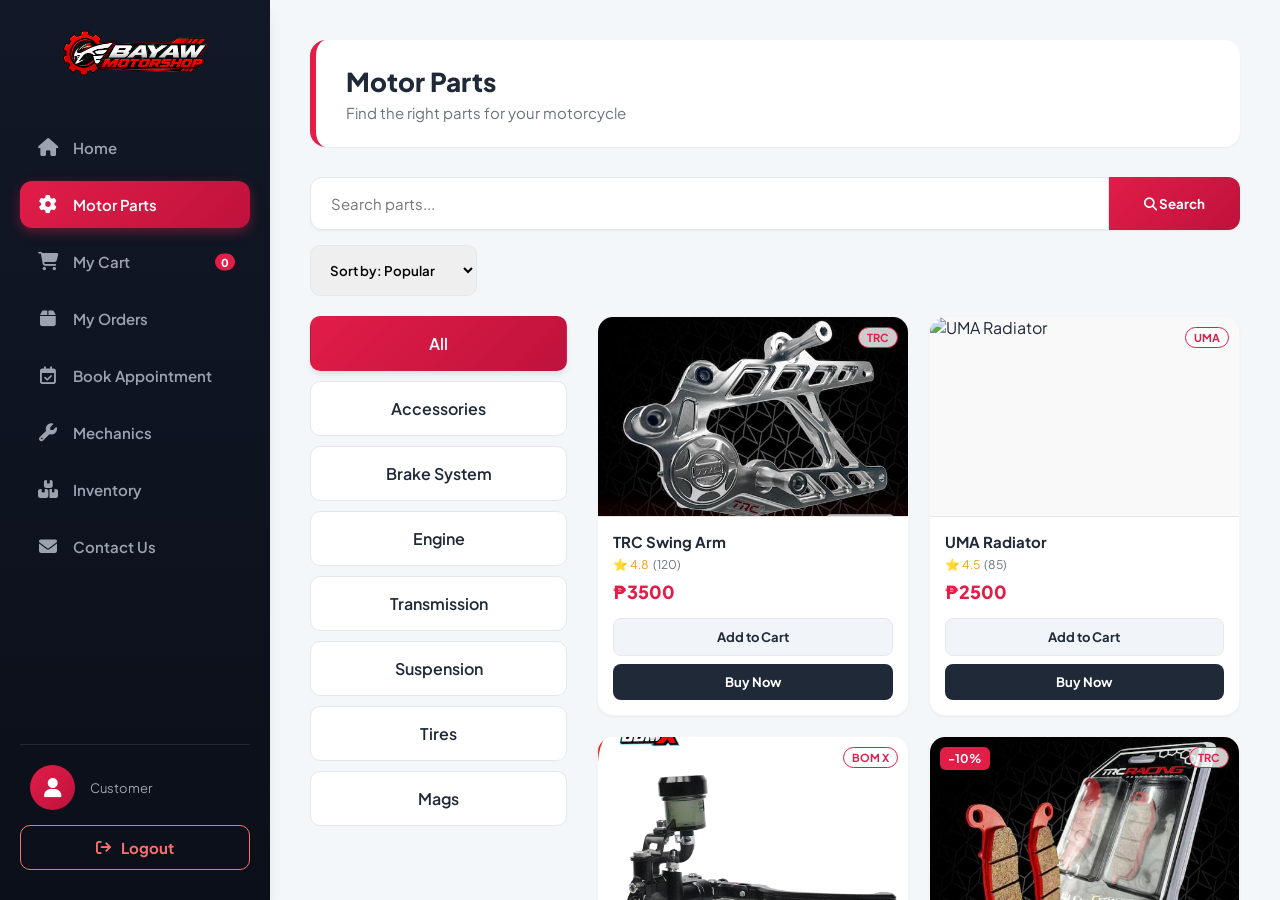
==== motor-parts.html @ f24d02a9 "Add files via upload" ====
<!DOCTYPE html>
<html lang="en">
<head>
    <meta charset="UTF-8">
    <meta name="viewport" content="width=device-width, initial-scale=1.0">
    <title>Motor Parts - Bayaw</title>
    <link rel="stylesheet" href="style.css">
    <link rel="stylesheet" href="https://cdnjs.cloudflare.com/ajax/libs/font-awesome/6.4.0/css/all.min.css">
</head>
<body>
    <div class="modal-overlay" id="customModal">
        <div class="modal-box"><h3 id="modalTitle">Title</h3><p id="modalMessage">Message</p><div class="modal-actions"><button class="btn-outline" id="modalBtnNo" onclick="closeModal()">No</button><button class="btn-primary" id="modalBtnYes">Yes</button></div></div>
    </div>

    <div class="mobile-header">
        <img src="images/logo.png" style="height: 35px;" alt="Logo">
        <button class="menu-toggle" onclick="toggleMenu()"><i class="fa-solid fa-bars"></i></button>
    </div>

    <div class="app-container">
        <aside class="sidebar" id="sidebar">
            <div class="logo"><img src="images/logo.png" alt="Bayaw Motorshop"></div>
            <ul class="nav-menu">
                <li><a href="dashboard.html"><i class="fa-solid fa-house"></i> Home</a></li>
                <li><a href="motor-parts.html" class="active"><i class="fa-solid fa-gear"></i> Motor Parts</a></li>
                <li><a href="cart.html"><i class="fa-solid fa-cart-shopping"></i> My Cart <span class="cart-badge" id="cartCount">0</span></a></li>
                <li><a href="orders.html"><i class="fa-solid fa-box"></i> My Orders</a></li>
                <li><a href="book-appointment.html"><i class="fa-regular fa-calendar-check"></i> Book Appointment</a></li>
                <li><a href="mechanics.html"><i class="fa-solid fa-wrench"></i> Mechanics</a></li>
                <li><a href="inventory.html"><i class="fa-solid fa-boxes-stacked"></i> Inventory</a></li>
                <li><a href="contact.html"><i class="fa-solid fa-envelope"></i> Contact Us</a></li>
            </ul>
            <div class="user-section">
                <div class="user-profile"><div class="avatar"><i class="fa-solid fa-user"></i></div><div><h4></h4><p>Customer</p></div></div>
                <button class="logout-btn" onclick="window.location.href='index.html'"><i class="fa-solid fa-arrow-right-from-bracket"></i> Logout</button>
            </div>
        </aside>

        <main class="main-content">
            <div class="page-header"><h1>Motor Parts</h1><p>Find the right parts for your motorcycle</p></div>
            
            <div style="display: flex; gap: 15px; margin-bottom: 20px; flex-wrap: wrap;">
                <div class="search-bar" style="margin-bottom: 0; flex-grow: 1;">
                    <input type="text" id="partSearch" placeholder="Search parts..." onkeyup="searchParts()">
                    <button><i class="fa-solid fa-magnifying-glass"></i> Search</button>
                </div>
                <!-- IDINAGDAG ANG onchange="sortProducts()" DITO -->
                <select id="sortSelect" onchange="sortProducts()" style="padding: 15px; border-radius: 10px; border: 1.5px solid var(--border-color); font-weight: 600; outline: none; cursor: pointer;">
                    <option value="popular">Sort by: Popular</option>
                    <option value="low-high">Price: Low to High</option>
                    <option value="high-low">Price: High to Low</option>
                </select>
            </div>

            <div class="layout-two-col">
                <div class="category-list">
                    <div class="category-btn active" onclick="filterParts('all', this)">All</div>
                    <div class="category-btn" onclick="filterParts('accessories', this)">Accessories</div>
                    <div class="category-btn" onclick="filterParts('brake', this)">Brake System</div>
                    <div class="category-btn" onclick="filterParts('engine', this)">Engine</div>
                    <div class="category-btn" onclick="filterParts('transmission', this)">Transmission</div>
                    <div class="category-btn" onclick="filterParts('suspension', this)">Suspension</div>
                    <div class="category-btn" onclick="filterParts('tires', this)">Tires</div>
                    <div class="category-btn" onclick="filterParts('mags', this)">Mags</div>
                </div>

                <div>
                    <div class="product-grid" id="partsGrid">
                        <!-- ACCESSORIES -->
                        <!-- NILAGYAN NG data-price ANG BAWAT ISA -->
                        <div class="product-card" data-category="accessories" data-price="3500">
                            <div class="brand-badge">TRC</div>
                            <img src="images/TRCswingarm.jpg" alt="TRC Swing Arm">
                            <div class="product-info"><h4>TRC Swing Arm</h4><div class="rating">⭐ 4.8 <span>(120)</span></div><div class="price-container"><span class="price">₱3500</span></div>
                                <button class="btn-add-cart" onclick="addToCart('A1', 'TRC Swing Arm', 3500, 'images/TRCswingarm.jpg')">Add to Cart</button>
                                <button class="btn-buy-now" onclick="buyNow('A1', 'TRC Swing Arm', 3500, 'images/TRCswingarm.jpg')">Buy Now</button>
                            </div>
                        </div>
                        <div class="product-card" data-category="accessories" data-price="2500">
                            <div class="brand-badge">UMA</div>
                            <img src="images/UMARadiator.png" alt="UMA Radiator">
                            <div class="product-info"><h4>UMA Radiator</h4><div class="rating">⭐ 4.5 <span>(85)</span></div><div class="price-container"><span class="price">₱2500</span></div>
                                <button class="btn-add-cart" onclick="addToCart('A2', 'UMA Radiator', 2500, 'images/UMARadiator.png')">Add to Cart</button>
                                <button class="btn-buy-now" onclick="buyNow('A2', 'UMA Radiator', 2500, 'images/UMAradiator.png')">Buy Now</button>
                            </div>
                        </div>
                        <div class="product-card" data-category="accessories" data-price="1500">
                            <div class="brand-badge">BOM X</div>
                            <img src="images/bomxdualtankbrakemaster.webp" alt="Bom X Brake Master">
                            <div class="product-info"><h4>Bom X Dual Tank Brake Master</h4><div class="rating">⭐ 4.6 <span>(42)</span></div><div class="price-container"><span class="price">₱1500</span></div>
                                <button class="btn-add-cart" onclick="addToCart('A3', 'Bom X Dual Tank Brake Master', 1500, 'images/bomxdualtankbrakemaster.webp')">Add to Cart</button>
                                <button class="btn-buy-now" onclick="buyNow('A3', 'Bom X Dual Tank Brake Master', 1500, 'images/bomxdualtankbrakemaster.webp')">Buy Now</button>
                            </div>
                        </div>

                        <!-- BRAKE SYSTEM -->
                        <div class="product-card" data-category="brake" data-price="450">
                            <div class="discount-badge">-10%</div>
                            <div class="brand-badge">TRC</div>
                            <img src="images/TRCbrakepads.jpg" alt="TRC Brake Pads">
                            <div class="product-info"><h4>TRC Brake Pads</h4><div class="rating">⭐ 4.9 <span>(200)</span></div><div class="price-container"><span class="price">₱450</span><span class="original-price">₱500</span></div>
                                <button class="btn-add-cart" onclick="addToCart('B1', 'TRC Brake Pads', 450, 'images/TRCbrakepads.jpg')">Add to Cart</button>
                                <button class="btn-buy-now" onclick="buyNow('B1', 'TRC Brake Pads', 450, 'images/TRCbrakepads.jpg')">Buy Now</button>
                            </div>
                        </div>
                        <div class="product-card" data-category="brake" data-price="2500">
                            <div class="brand-badge">TRC</div>
                            <img src="images/TRCdiscbrake.webp" alt="TRC Disc Brake">
                            <div class="product-info"><h4>TRC Disc Brake</h4><div class="rating">⭐ 4.7 <span>(110)</span></div><div class="price-container"><span class="price">₱2500</span></div>
                                <button class="btn-add-cart" onclick="addToCart('B2', 'TRC Disc Brake', 2500, 'images/TRCdiscbrake.webp')">Add to Cart</button>
                                <button class="btn-buy-now" onclick="buyNow('B2', 'TRC Disc Brake', 2500, 'images/TRCdiscbrake.webp')">Buy Now</button>
                            </div>
                        </div>
                        <div class="product-card" data-category="brake" data-price="250">
                            <img src="images/brakefluid.webp" alt="Brake Fluid">
                            <div class="product-info"><h4>Brake Fluid</h4><div class="rating">⭐ 4.8 <span>(300)</span></div><div class="price-container"><span class="price">₱250</span></div>
                                <button class="btn-add-cart" onclick="addToCart('B3', 'Brake Fluid', 250, 'images/brakefluid.webp')">Add to Cart</button>
                                <button class="btn-buy-now" onclick="buyNow('B3', 'Brake Fluid', 250, 'images/brakefluid.webp')">Buy Now</button>
                            </div>
                        </div>
                        <div class="product-card" data-category="brake" data-price="1200">
                            <div class="brand-badge">TRC</div>
                            <img src="images/TRCbrakemaster.webp" alt="TRC Brake Master">
                            <div class="product-info"><h4>TRC Brake Master</h4><div class="rating">⭐ 4.6 <span>(75)</span></div><div class="price-container"><span class="price">₱1200</span></div>
                                <button class="btn-add-cart" onclick="addToCart('B4', 'TRC Brake Master', 1200, 'images/TRCbrakemaster.webp')">Add to Cart</button>
                                <button class="btn-buy-now" onclick="buyNow('B4', 'TRC Brake Master', 1200, 'images/TRCbrakemaster.webp')">Buy Now</button>
                            </div>
                        </div>
                        <div class="product-card" data-category="brake" data-price="1800">
                            <div class="discount-badge">-15%</div>
                            <div class="brand-badge">TRC</div>
                            <img src="images/trcbrakemasterwithoiltank.webp" alt="TRC Brake Master w/ Oil Tank">
                            <div class="product-info"><h4>TRC Brake Master w/ Oil Tank</h4><div class="rating">⭐ 4.9 <span>(60)</span></div><div class="price-container"><span class="price">₱1800</span><span class="original-price">₱2100</span></div>
                                <button class="btn-add-cart" onclick="addToCart('B5', 'TRC Brake Master w/ Oil Tank', 1800, 'images/trcbrakemasterwithoiltank.webp')">Add to Cart</button>
                                <button class="btn-buy-now" onclick="buyNow('B5', 'TRC Brake Master w/ Oil Tank', 1800, 'images/trcbrakemasterwithoiltank.webp')">Buy Now</button>
                            </div>
                        </div>

                        <!-- ENGINE -->
                        <div class="product-card" data-category="engine" data-price="200">
                            <div class="brand-badge">NGK</div>
                            <img src="images/sparkplug.jpeg" alt="Spark Plug">
                            <div class="product-info"><h4>Spark Plug</h4><div class="rating">⭐ 4.8 <span>(500)</span></div><div class="price-container"><span class="price">₱200</span></div>
                                <button class="btn-add-cart" onclick="addToCart('E1', 'Spark Plug', 200, 'images/sparkplug.jpeg')">Add to Cart</button>
                                <button class="btn-buy-now" onclick="buyNow('E1', 'Spark Plug', 200, 'images/sparkplug.jpeg')">Buy Now</button>
                            </div>
                        </div>
                        <div class="product-card" data-category="engine" data-price="300">
                            <img src="images/gasketcylinderhead.webp" alt="Gasket Cylinder Head">
                            <div class="product-info"><h4>Gasket Cylinder Head</h4><div class="rating">⭐ 4.5 <span>(30)</span></div><div class="price-container"><span class="price">₱300</span></div>
                                <button class="btn-add-cart" onclick="addToCart('E2', 'Gasket Cylinder Head', 300, 'images/gasketcylinderhead.webp')">Add to Cart</button>
                                <button class="btn-buy-now" onclick="buyNow('E2', 'Gasket Cylinder Head', 300, 'images/gasketcylinderhead.webp')">Buy Now</button>
                            </div>
                        </div>
                        <div class="product-card" data-category="engine" data-price="850">
                            <div class="brand-badge">OEM</div>
                            <img src="images/pistonforwave110.webp" alt="Piston">
                            <div class="product-info"><h4>Piston Wave 110</h4><div class="rating">⭐ 4.7 <span>(40)</span></div><div class="price-container"><span class="price">₱850</span></div>
                                <button class="btn-add-cart" onclick="addToCart('E3', 'Piston Wave 110', 850, 'images/pistonforwave110.webp')">Add to Cart</button>
                                <button class="btn-buy-now" onclick="buyNow('E3', 'Piston Wave 110', 850, 'images/pistonforwave110.webp')">Buy Now</button>
                            </div>
                        </div>

                        <!-- TRANSMISSION -->
                        <div class="product-card" data-category="transmission" data-price="600">
                            <div class="brand-badge">YAMAHA</div>
                            <img src="images/chainyamaha.webp" alt="Yamaha Chain">
                            <div class="product-info"><h4>Yamaha Chain</h4><div class="rating">⭐ 4.9 <span>(150)</span></div><div class="price-container"><span class="price">₱600</span></div>
                                <button class="btn-add-cart" onclick="addToCart('T1', 'Yamaha Chain', 600, 'images/chainyamaha.webp')">Add to Cart</button>
                                <button class="btn-buy-now" onclick="buyNow('T1', 'Yamaha Chain', 600, 'images/chainyamaha.webp')">Buy Now</button>
                            </div>
                        </div>
                        <div class="product-card" data-category="transmission" data-price="350">
                            <img src="images/gearlever.webp" alt="Gear Lever">
                            <div class="product-info"><h4>Gear Lever</h4><div class="rating">⭐ 4.4 <span>(20)</span></div><div class="price-container"><span class="price">₱350</span></div>
                                <button class="btn-add-cart" onclick="addToCart('T2', 'Gear Lever', 350, 'images/gearlever.webp')">Add to Cart</button>
                                <button class="btn-buy-now" onclick="buyNow('T2', 'Gear Lever', 350, 'images/gearlever.webp')">Buy Now</button>
                            </div>
                        </div>

                        <!-- SUSPENSION -->
                        <div class="product-card" data-category="suspension" data-price="3200">
                            <div class="discount-badge">-20%</div>
                            <div class="brand-badge">TRC</div>
                            <img src="images/trcrearshock.webp" alt="TRC Rear Shock">
                            <div class="product-info"><h4>TRC Rear Shock</h4><div class="rating">⭐ 4.8 <span>(120)</span></div><div class="price-container"><span class="price">₱3200</span><span class="original-price">₱4000</span></div>
                                <button class="btn-add-cart" onclick="addToCart('S1', 'TRC Rear Shock', 3200, 'images/trcrearshock.webp')">Add to Cart</button>
                                <button class="btn-buy-now" onclick="buyNow('S1', 'TRC Rear Shock', 3200, 'images/trcrearshock.webp')">Buy Now</button>
                            </div>
                        </div>
                        <div class="product-card" data-category="suspension" data-price="3800">
                            <div class="brand-badge">BOM X</div>
                            <img src="images/bomxshock.webp" alt="Bom X Shock">
                            <div class="product-info"><h4>Bom X Shock</h4><div class="rating">⭐ 4.6 <span>(45)</span></div><div class="price-container"><span class="price">₱3800</span></div>
                                <button class="btn-add-cart" onclick="addToCart('S2', 'Bom X Shock', 3800, 'images/bomxshock.webp')">Add to Cart</button>
                                <button class="btn-buy-now" onclick="buyNow('S2', 'Bom X Shock', 3800, 'images/bomxshock.webp')">Buy Now</button>
                            </div>
                        </div>
                        <div class="product-card" data-category="suspension" data-price="4500">
                            <div class="brand-badge">RCB</div>
                            <img src="images/RCBSP800.jpg" alt="RCB SP800">
                            <div class="product-info"><h4>RCB SP800</h4><div class="rating">⭐ 4.9 <span>(210)</span></div><div class="price-container"><span class="price">₱4500</span></div>
                                <button class="btn-add-cart" onclick="addToCart('S3', 'RCB SP800', 4500, 'images/RCBSP800.jpg')">Add to Cart</button>
                                <button class="btn-buy-now" onclick="buyNow('S3', 'RCB SP800', 4500, 'images/RCBSP800.jpg')">Buy Now</button>
                            </div>
                        </div>

                        <!-- TIRES -->
                        <div class="product-card" data-category="tires" data-price="2800">
                            <div class="brand-badge">MICHELIN</div>
                            <img src="images/michelintires.webp" alt="Michelin Tires">
                            <div class="product-info"><h4>Michelin Tires</h4><div class="rating">⭐ 4.8 <span>(180)</span></div><div class="price-container"><span class="price">₱2800</span></div>
                                <button class="btn-add-cart" onclick="addToCart('R1', 'Michelin Tires', 2800, 'images/michelintires.webp')">Add to Cart</button>
                                <button class="btn-buy-now" onclick="buyNow('R1', 'Michelin Tires', 2800, 'images/michelintires.webp')">Buy Now</button>
                            </div>
                        </div>

                        <!-- MAGS -->
                        <div class="product-card" data-category="mags" data-price="5500">
                            <div class="discount-badge">-10%</div>
                            <div class="brand-badge">TRC</div>
                            <img src="images/TRCmag17s.webp" alt="TRC Mags 17s">
                            <div class="product-info"><h4>TRC Mags 17s</h4><div class="rating">⭐ 4.7 <span>(95)</span></div><div class="price-container"><span class="price">₱5500</span><span class="original-price">₱6000</span></div>
                                <button class="btn-add-cart" onclick="addToCart('M1', 'TRC Mags 17s', 5500, 'images/TRCmag17s.webp')">Add to Cart</button>
                                <button class="btn-buy-now" onclick="buyNow('M1', 'TRC Mags 17s', 5500, 'images/TRCmag17s.webp')">Buy Now</button>
                            </div>
                        </div>
                        <div class="product-card" data-category="mags" data-price="6500">
                            <div class="brand-badge">TRC</div>
                            <img src="images/trcmagscnc.webp" alt="TRC Mags CNC">
                            <div class="product-info"><h4>TRC Mags CNC</h4><div class="rating">⭐ 4.9 <span>(60)</span></div><div class="price-container"><span class="price">₱6500</span></div>
                                <button class="btn-add-cart" onclick="addToCart('M2', 'TRC Mags CNC', 6500, 'images/trcmagscnc.webp')">Add to Cart</button>
                                <button class="btn-buy-now" onclick="buyNow('M2', 'TRC Mags CNC', 6500, 'images/trcmagscnc.webp')">Buy Now</button>
                            </div>
                        </div>
                    </div>
                </div>
            </div>
        </main>
    </div>

    <nav class="bottom-nav">
        <a href="dashboard.html"><i class="fa-solid fa-house"></i><span>Home</span></a>
        <a href="motor-parts.html" class="active"><i class="fa-solid fa-gear"></i><span>Shop</span></a>
        <a href="cart.html"><i class="fa-solid fa-cart-shopping"></i><span>Cart</span></a>
        <a href="orders.html"><i class="fa-solid fa-box"></i><span>Orders</span></a>
        <a href="book-appointment.html"><i class="fa-regular fa-calendar-check"></i><span>Book</span></a>
        <a href="mechanics.html"><i class="fa-solid fa-wrench"></i><span>Mech</span></a>
        <a href="inventory.html"><i class="fa-solid fa-boxes-stacked"></i><span>Inv</span></a>
        <a href="contact.html"><i class="fa-solid fa-envelope"></i><span>Contact</span></a>
    </nav>

    <script>
        function toggleMenu() { document.getElementById('sidebar').classList.toggle('active'); }
        function getCart() { return JSON.parse(localStorage.getItem('bayawCart')) || []; }
        function saveCart(cart) { localStorage.setItem('bayawCart', JSON.stringify(cart)); updateCartBadge(); }
        function updateCartBadge() { const totalQty = getCart().reduce((sum, item) => sum + item.qty, 0); document.querySelectorAll('.cart-badge').forEach(b => b.innerText = totalQty); }
        
        function showModal(title, message, onConfirm, yesText = "Yes", noText = "No") {
            document.getElementById('modalTitle').innerText = title; document.getElementById('modalMessage').innerText = message;
            const btnYes = document.getElementById('modalBtnYes'); const btnNo = document.getElementById('modalBtnNo'); btnYes.innerText = yesText; btnNo.innerText = noText;
            const newYes = btnYes.cloneNode(true); const newNo = btnNo.cloneNode(true); btnYes.parentNode.replaceChild(newYes, btnYes); btnNo.parentNode.replaceChild(newNo, btnNo);
            newYes.onclick = () => { closeModal(); if(onConfirm) onConfirm(); }; newNo.onclick = () => { closeModal(); };
            document.getElementById('customModal').classList.add('active');
        }
        function closeModal() { document.getElementById('customModal').classList.remove('active'); }

        function addToCart(id, name, price, image) {
            let cart = getCart(); let item = cart.find(i => i.id === id);
            if (item) item.qty += 1; else cart.push({ id, name, price, image, qty: 1 });
            saveCart(cart);
            showModal("Added to Cart!", `${name} has been added to your cart.`, () => window.location.href = 'cart.html', "Go to Cart", "Continue");
        }
        function buyNow(id, name, price, image) { saveCart([{ id, name, price, image, qty: 1 }]); window.location.href = 'cart.html'; }
        
        function filterParts(category, btn) {
            document.querySelectorAll('.category-btn').forEach(b => b.classList.remove('active')); btn.classList.add('active');
            document.querySelectorAll('.product-card').forEach(card => {
                card.style.display = (category === 'all' || card.getAttribute('data-category') === category) ? 'flex' : 'none';
            });
        }
        function searchParts() {
            let input = document.getElementById('partSearch').value.toLowerCase();
            document.querySelectorAll('.product-card').forEach(card => {
                card.style.display = card.querySelector('h4').innerText.toLowerCase().includes(input) ? 'flex' : 'none';
            });
        }
        function confirmLogout() { showModal("Logout", "Are you sure you want to log out?", () => { window.location.href = 'welcome.html'; }, "Yes, Logout", "Cancel"); }
        
        // === ITO NA YUNG CODE PARA GUMANA ANG SORT ===
        function sortProducts() {
            const sortValue = document.getElementById('sortSelect').value;
            const grid = document.getElementById('partsGrid');
            // Kunin lahat ng products at gawing Array
            let products = Array.from(grid.getElementsByClassName('product-card'));

            products.sort((a, b) => {
                // Kunin ang data-price attribute na inilagay natin sa HTML
                let priceA = parseFloat(a.getAttribute('data-price'));
                let priceB = parseFloat(b.getAttribute('data-price'));

                if (sortValue === 'low-high') {
                    return priceA - priceB;
                } else if (sortValue === 'high-low') {
                    return priceB - priceA;
                } else {
                    return 0; // Popular (Balik sa dating ayos)
                }
            });

            // I-clear ang laman ng grid tapos i-append ulit isa-isa base sa bagong ayos
            grid.innerHTML = '';
            products.forEach(product => {
                grid.appendChild(product);
            });
        }

        updateCartBadge();
    </script>
</body>
</html>
---- style.css ----
@import url('https://fonts.googleapis.com/css2?family=Plus+Jakarta+Sans:wght@400;500;600;700;800&display=swap');

:root {
    --bg-body: #F4F7F9;      
    --gradient-dark: linear-gradient(180deg, #111827 0%, #0B0F19 100%);
    --primary-red: #E11D48;  
    --primary-red-hover: #BE123C;
    --gradient-red: linear-gradient(135deg, #E11D48 0%, #BE123C 100%);
    --gradient-red-hover: linear-gradient(135deg, #BE123C 0%, #9F1239 100%);
    --text-main: #1F2937;
    --text-muted: #6B7280;
    --border-color: #E5E7EB;
    --white: #FFFFFF;
    --shadow-sm: 0 1px 2px 0 rgba(0, 0, 0, 0.05);
    --shadow-md: 0 4px 6px -1px rgba(0, 0, 0, 0.1);
    --shadow-lg: 0 10px 15px -3px rgba(0, 0, 0, 0.1);
}

* { margin: 0; padding: 0; box-sizing: border-box; font-family: 'Plus Jakarta Sans', sans-serif; }
body { background-color: var(--bg-body); color: var(--text-main); overflow-x: hidden; }
.hidden { display: none !important; }

/* === MOVING GRADIENT PARA SA GET STARTED === */
@keyframes gradientMove {
    0% { background-position: 0% 50%; }
    50% { background-position: 100% 50%; }
    100% { background-position: 0% 50%; }
}

/* === WELCOME PAGE === */
.welcome-body { background: var(--gradient-dark); display: flex; justify-content: center; align-items: center; min-height: 100vh; padding: 20px; text-align: center; color: white; }
.welcome-container { max-width: 400px; }
.welcome-container img { width: 250px; max-height: 100px; object-fit: contain; margin-bottom: 30px; }
.welcome-container h1 { font-size: 28px; margin-bottom: 15px; font-weight: 800; }
.welcome-container p { color: #9CA3AF; margin-bottom: 40px; line-height: 1.6; font-size: 15px; }
.btn-get-started {
    background: linear-gradient(270deg, #E11D48, #BE123C, #9F1239, #E11D48);
    background-size: 300% 300%;
    animation: gradientMove 3s ease infinite;
    display: inline-block; padding: 15px 40px; color: white; text-decoration: none; border-radius: 30px; font-weight: 700; font-size: 18px; transition: 0.3s; box-shadow: 0 4px 15px rgba(225,29,72,0.4);
}
.btn-get-started:hover { transform: translateY(-3px); box-shadow: 0 6px 20px rgba(225,29,72,0.6); }

/* === LOGIN & REGISTER PAGES === */
.login-body { background: var(--gradient-dark); display: flex; justify-content: center; align-items: center; min-height: 100vh; padding: 20px; }
.login-container { background-color: var(--white); padding: 40px 30px; border-radius: 20px; width: 100%; max-width: 420px; text-align: center; box-shadow: var(--shadow-lg); border-top: 5px solid var(--primary-red); margin: auto; }
/* SINIGURODONG MALIIT ANG LOGO DITO */
.login-container .logo img { width: 180px; max-height: 70px; margin-bottom: 30px; object-fit: contain; display: inline-block; }

.input-group { text-align: left; margin-bottom: 20px; }
.input-group label { color: var(--text-main); font-size: 14px; font-weight: 600; margin-bottom: 8px; display: block; }
.input-group input, .form-group input, .form-group select, .form-group textarea { width: 100%; padding: 14px 16px; border-radius: 10px; border: 1.5px solid var(--border-color); background-color: var(--bg-body); color: var(--text-main); outline: none; transition: all 0.2s; font-size: 15px; }
.input-group input:focus, .form-group input:focus, .form-group textarea:focus { border-color: var(--primary-red); background-color: var(--white); box-shadow: 0 0 0 4px rgba(225, 29, 72, 0.1); }

.password-wrapper { position: relative; width: 100%; }
.password-wrapper input { padding-right: 45px; }
.toggle-password { position: absolute; right: 15px; top: 50%; transform: translateY(-50%); cursor: pointer; color: var(--text-muted); font-size: 16px; }

.form-options { display: flex; justify-content: space-between; align-items: center; margin-bottom: 25px; margin-top: 10px; font-size: 14px; }
.form-options label { display: flex; align-items: center; gap: 8px; cursor: pointer; color: var(--text-main); font-weight: 500; }
.form-options input[type="checkbox"] { width: 16px; height: 16px; accent-color: var(--primary-red); cursor: pointer; }
.form-options a { color: var(--primary-red); text-decoration: none; font-weight: 600; }

.btn-primary { background: var(--gradient-red); color: var(--white); border: none; padding: 15px; border-radius: 10px; font-size: 16px; font-weight: 700; cursor: pointer; transition: 0.3s; width: 100%; }
.btn-primary:hover { background: var(--gradient-red-hover); transform: translateY(-2px); box-shadow: 0 6px 15px rgba(225,29,72,0.4); }
.btn-outline { border: 1.5px solid var(--border-color); color: var(--text-main); background: var(--white); padding: 12px 20px; border-radius: 10px; font-weight: 700; cursor: pointer; transition: 0.2s; }
.btn-outline:hover { border-color: var(--primary-red); color: var(--primary-red); }
.login-links { margin-top: 25px; font-size: 14px; color: var(--text-muted); }
.login-links a { color: var(--primary-red); text-decoration: none; font-weight: 700; }

/* === MODAL === */
.modal-overlay { position: fixed; top: 0; left: 0; width: 100%; height: 100%; background: rgba(0, 0, 0, 0.6); display: flex; justify-content: center; align-items: center; z-index: 9999; opacity: 0; pointer-events: none; transition: 0.3s; padding: 20px; }
.modal-overlay.active { opacity: 1; pointer-events: auto; }
.modal-box { background: var(--white); padding: 30px; border-radius: 16px; width: 100%; max-width: 400px; text-align: center; box-shadow: var(--shadow-lg); transform: translateY(20px); transition: 0.3s; }
.modal-overlay.active .modal-box { transform: translateY(0); }
.modal-box h3 { font-size: 22px; margin-bottom: 10px; color: var(--text-main); font-weight: 800; }
.modal-box p { font-size: 15px; color: var(--text-muted); margin-bottom: 25px; line-height: 1.5; }
.modal-actions { display: flex; gap: 15px; justify-content: center; flex-wrap: wrap; }
.modal-actions button { flex: 1; padding: 12px; font-size: 15px; border-radius: 10px; cursor: pointer; font-weight: 700; min-width: 120px; }

/* === APP LAYOUT (Dashboard, etc.) === */
.app-container { display: flex; height: 100vh; overflow: hidden; }
.mobile-header { display: none; background: var(--gradient-dark); padding: 15px 20px; color: white; justify-content: space-between; align-items: center; position: fixed; top: 0; width: 100%; z-index: 1000; box-shadow: var(--shadow-md); }
.mobile-header .menu-toggle { font-size: 24px; cursor: pointer; background: none; border: none; color: white; }
.sidebar { width: 270px; background: var(--gradient-dark); display: flex; flex-direction: column; padding: 30px 20px; transition: 0.3s ease-in-out; z-index: 999; box-shadow: var(--shadow-lg); overflow-y: auto; }
.sidebar .logo { text-align: center; margin-bottom: 40px; display: block; } 
.sidebar .logo img { width: 150px; max-height: 60px; object-fit: contain; }
.nav-menu { list-style: none; flex-grow: 1; }
.nav-menu li { margin-bottom: 10px; }
.nav-menu a { display: flex; align-items: center; padding: 14px 18px; color: #9CA3AF; text-decoration: none; border-radius: 12px; font-size: 15px; font-weight: 600; transition: all 0.3s; position: relative; }
.nav-menu a i { margin-right: 15px; font-size: 18px; width: 20px; text-align: center; }
.nav-menu a:hover { background-color: rgba(255,255,255,0.05); color: var(--white); transform: translateX(5px); }
.nav-menu a.active { background: var(--gradient-red); color: var(--white); box-shadow: 0 4px 12px rgba(225,29,72,0.4); }
.cart-badge { background: var(--primary-red); color: white; font-size: 11px; padding: 2px 6px; border-radius: 10px; position: absolute; right: 15px; top: 50%; transform: translateY(-50%); font-weight: 800; }

.user-section { margin-top: auto; border-top: 1px solid rgba(255,255,255,0.1); padding-top: 20px; }
.user-profile { display: flex; align-items: center; color: var(--white); margin-bottom: 15px; padding: 0 10px; }
.user-profile .avatar { width: 45px; height: 45px; background: var(--gradient-red); border-radius: 50%; display: flex; justify-content: center; align-items: center; margin-right: 15px; font-size: 20px; color: white; }
.user-profile h4 { font-size: 16px; font-weight: 700; }
.user-profile p { font-size: 13px; color: #9CA3AF; }
.logout-btn { display: flex; align-items: center; justify-content: center; gap: 10px; width: 100%; padding: 12px; background: transparent; color: #F87171; border: 1.5px solid #F87171; border-radius: 10px; cursor: pointer; font-weight: 700; transition: 0.2s; font-size: 15px; }
.logout-btn:hover { background: #F87171; color: var(--white); }

/* MAIN CONTENT */
.main-content { flex-grow: 1; padding: 40px; overflow-y: auto; background: var(--bg-body); }
.page-header { background-color: var(--white); padding: 25px 30px; border-radius: 16px; margin-bottom: 30px; box-shadow: var(--shadow-sm); border-left: 6px solid var(--primary-red); }
.page-header h1 { font-size: 26px; color: var(--text-main); margin-bottom: 5px; font-weight: 800; }
.page-header p { font-size: 15px; color: var(--text-muted); }
.search-bar { display: flex; width: 100%; margin-bottom: 30px; box-shadow: var(--shadow-sm); border-radius: 12px; }
.search-bar input { flex-grow: 1; padding: 16px 20px; border: 1.5px solid var(--border-color); border-radius: 12px 0 0 12px; outline: none; font-size: 15px; }
.search-bar button { padding: 0 35px; background: var(--gradient-red); color: var(--white); border: none; border-radius: 0 12px 12px 0; cursor: pointer; font-weight: 700; }

.cards-grid { display: grid; grid-template-columns: repeat(auto-fit, minmax(220px, 1fr)); gap: 25px; margin-bottom: 40px; }
.feature-card { background-color: var(--white); padding: 30px 20px; border-radius: 20px; text-align: center; border: 1px solid rgba(0,0,0,0.03); box-shadow: var(--shadow-sm); transition: 0.3s; cursor: pointer; }
.feature-card:hover { transform: translateY(-8px); box-shadow: var(--shadow-lg); border-color: transparent; }
.feature-card .icon { font-size: 40px; margin-bottom: 20px; }
.feature-card h3 { font-size: 18px; color: var(--text-main); margin-bottom: 10px; font-weight: 800; }
.feature-card p { font-size: 14px; color: var(--text-muted); line-height: 1.5; }

/* PRODUCT GRID */
.product-grid { display: grid; grid-template-columns: repeat(auto-fill, minmax(240px, 1fr)); gap: 20px; }
.product-card { background-color: var(--white); border-radius: 16px; border: 1px solid rgba(0,0,0,0.04); overflow: hidden; box-shadow: var(--shadow-sm); transition: 0.3s; display: flex; flex-direction: column; position: relative;}
.product-card:hover { transform: translateY(-5px); box-shadow: var(--shadow-md); }
.discount-badge { position: absolute; top: 10px; left: 10px; background: var(--primary-red); color: white; padding: 4px 8px; border-radius: 6px; font-size: 12px; font-weight: 700; z-index: 10;}
.brand-badge { position: absolute; top: 10px; right: 10px; background: transparent; border: 1px solid var(--primary-red); color: var(--primary-red); padding: 3px 8px; border-radius: 20px; font-size: 11px; font-weight: 700; z-index: 10; background: rgba(255,255,255,0.8);}
.product-card img { width: 100%; height: 200px; object-fit: cover; border-bottom: 1px solid var(--border-color); background-color: #f9f9f9; padding: 0; }
.product-info { padding: 15px; display: flex; flex-direction: column; flex-grow: 1; }
.product-info h4 { font-size: 15px; color: var(--text-main); margin-bottom: 5px; font-weight: 700; line-height: 1.3; }
.rating { font-size: 12px; color: #F59E0B; display: flex; align-items: center; gap: 4px; margin-bottom: 8px; }
.rating span { color: var(--text-muted); }
.price-container { display: flex; align-items: center; gap: 8px; margin-bottom: 15px; }
.price { font-size: 18px; font-weight: 800; color: var(--primary-red); }
.original-price { font-size: 13px; text-decoration: line-through; color: var(--text-muted); }
.btn-add-cart { background: #F1F5F9; color: var(--text-main); border: 1px solid var(--border-color); border-radius: 8px; padding: 10px; font-weight: 700; cursor: pointer; width: 100%; transition: 0.2s; margin-bottom: 8px; font-size: 13px; }
.btn-buy-now { background: var(--text-main); color: white; border: none; border-radius: 8px; padding: 10px; font-weight: 700; cursor: pointer; width: 100%; transition: 0.2s; font-size: 13px; }

/* LAYOUTS & CATEGORIES */
.layout-two-col { display: grid; grid-template-columns: 1fr 2.5fr; gap: 30px; margin-top: 20px; }
.category-list { display: flex; flex-direction: column; gap: 10px; }
.category-btn { padding: 16px; background-color: var(--white); border: 1.5px solid var(--border-color); border-radius: 10px; text-align: center; cursor: pointer; font-weight: 600; color: var(--text-main); transition: 0.2s; }
.category-btn.active { background: var(--gradient-red); border-color: transparent; color: var(--white); box-shadow: var(--shadow-md); }

/* CART & ORDERS */
.cart-container { background: var(--white); border-radius: 16px; padding: 30px; border: 1px solid var(--border-color); box-shadow: var(--shadow-sm); }
.cart-item { display: flex; align-items: center; justify-content: space-between; padding: 15px 0; border-bottom: 1px solid var(--border-color); flex-wrap: wrap; gap: 15px; }
.cart-item img { width: 80px; height: 80px; border-radius: 8px; object-fit: cover; background: #f9f9f9; }
.cart-details { flex-grow: 1; margin-left: 20px; min-width: 150px; }
.qty-input { width: 60px; padding: 8px; text-align: center; border: 1px solid var(--border-color); border-radius: 6px; font-weight: 600; }
.btn-remove { background: transparent; color: var(--primary-red); border: none; cursor: pointer; font-size: 18px; }
.cart-summary { margin-top: 30px; text-align: right; }
.cart-summary h3 { font-size: 24px; margin-bottom: 15px; font-weight: 800;}
.cart-summary .total-price { color: var(--primary-red); font-weight: 800; }
.qty-container { display: flex; align-items: center; border: 1px solid var(--border-color); border-radius: 8px; overflow: hidden; background: var(--white); }
.qty-btn { background: #F1F5F9; border: none; padding: 8px 12px; cursor: pointer; font-weight: bold; font-size: 16px; color: var(--text-main); transition: 0.2s; }
.qty-btn:hover { background: #E2E8F0; color: var(--primary-red); }
.qty-input { border: none; width: 40px; text-align: center; font-weight: 600; padding: 8px 0; outline: none; background: transparent; font-size: 14px; }

.order-card { background: var(--white); border-radius: 16px; border: 1px solid var(--border-color); margin-bottom: 20px; box-shadow: var(--shadow-sm); overflow: hidden; }
.order-header { background: #F8FAFC; padding: 15px 25px; display: flex; justify-content: space-between; border-bottom: 1px solid var(--border-color); font-weight: 600; font-size: 14px; flex-wrap: wrap; gap: 10px;}
.order-body { padding: 25px; }
.order-item { display: flex; align-items: center; margin-bottom: 15px; flex-wrap: wrap; gap: 15px;}
.order-footer { padding: 15px 25px; border-top: 1px solid var(--border-color); display: flex; justify-content: space-between; align-items: center; font-weight: 800; font-size: 18px; background: #fafafa; }

/* INVENTORY TABLE */
.inventory-table { background: var(--white); border-radius: 16px; border: 1px solid var(--border-color); box-shadow: var(--shadow-sm); overflow-x: auto; }
.table-row { display: grid; grid-template-columns: 80px 2fr 1.5fr 1fr 1fr; padding: 15px 25px; border-bottom: 1px solid var(--border-color); align-items: center; font-size: 15px; gap: 10px; }
.table-header { background: #F8FAFC; font-weight: 700; color: var(--text-main); }
.table-row img { width: 45px; height: 45px; object-fit: cover; border-radius: 8px; border: 1px solid var(--border-color); }

/* OTHERS */
.services-list { background: var(--white); padding: 30px; border-radius: 16px; border: 1px solid var(--border-color); box-shadow: var(--shadow-sm); }
.mechanic-card { display: flex; align-items: center; justify-content: space-between; background: var(--white); padding: 20px 25px; border-radius: 16px; border: 1px solid var(--border-color); margin-bottom: 15px; box-shadow: var(--shadow-sm); flex-wrap: wrap; gap: 15px;}
.mechanic-info { display: flex; align-items: center; gap: 20px; }
.mechanic-info img { width: 70px !important; height: 70px !important; border-radius: 50% !important; object-fit: cover !important; border: 2px solid var(--border-color); }
.mechanic-info h3 { font-size: 18px; margin-bottom: 5px; display: flex; align-items: center; gap: 10px; }
.badge { padding: 4px 10px; border-radius: 20px; font-size: 11px; font-weight: 700; }
.badge.available { background: #D1FAE5; color: #065F46; }
.badge.busy { background: #FEF3C7; color: #92400E; }
.form-group { margin-bottom: 20px; }
.form-group label { display: block; font-size: 14px; margin-bottom: 8px; color: var(--text-main); font-weight: 700; }
.form-group textarea { resize: vertical; height: 120px; }

/* BOTTOM NAV (HIDDEN SA DESKTOP) */
.bottom-nav { display: none; }

/* RESPONSIVE */
@media (max-width: 992px) { .layout-two-col { grid-template-columns: 1fr; } }

@media (max-width: 768px) {
    .app-container { flex-direction: column; padding-top: 60px; padding-bottom: 75px; height: auto; }
    .mobile-header { display: flex; }
    .sidebar { position: fixed; top: 60px; left: -100%; width: 100%; height: calc(100vh - 60px); }
    .sidebar.active { left: 0; }
    .main-content { padding: 15px; }
    .search-bar { flex-direction: column; border-radius: 0; box-shadow: none; background: transparent; gap: 10px; margin-bottom: 15px; }
    .search-bar input { border-radius: 10px; border: 1.5px solid var(--border-color); padding: 12px; }
    .search-bar button { border-radius: 10px; padding: 12px; width: 100%; }

    .bottom-nav {
        display: flex; position: fixed; bottom: 0; left: 0; width: 100%;
        background: var(--white); box-shadow: 0 -2px 10px rgba(0,0,0,0.1);
        z-index: 1000; justify-content: space-around; padding: 10px 2px;
        border-top: 1px solid var(--border-color);
    }
    .bottom-nav a { display: flex; flex-direction: column; align-items: center; text-decoration: none; color: var(--text-muted); font-size: 8px; font-weight: 700; gap: 3px; flex: 1; }
    .bottom-nav a i { font-size: 18px; }
    .bottom-nav a.active { color: var(--primary-red); }

    .product-grid { grid-template-columns: 1fr 1fr; gap: 10px; }
    .product-card img { height: 140px; }
    .product-info { padding: 10px; }
    .product-info h4 { font-size: 12px; height: 32px; overflow: hidden; }
    .price-container { margin-bottom: 10px; }
    .price { font-size: 14px; }
    .original-price { font-size: 11px; }
    .btn-add-cart, .btn-buy-now { padding: 8px; font-size: 11px; }
    
    .table-row { grid-template-columns: 60px 2fr 1fr; font-size: 13px; }
    .table-row div:nth-child(3), .table-row div:nth-child(5) { display: none; } 
}
:root {
    /* ... iba pang codes ... */
    --gradient-red: linear-gradient(135deg, #E11D48 0%, #BE123C 100%);
    --gradient-red-hover: linear-gradient(135deg, #BE123C 0%, #9F1239 100%);
}

.btn-primary { 
    background: var(--gradient-red); /* DAPAT ITO ANG NAKALAGAY */
    color: var(--white); 
    border: none; 
    padding: 15px; 
    border-radius: 10px; 
    font-size: 16px; 
    font-weight: 700; 
    cursor: pointer; 
    transition: 0.3s; 
    width: 100%; 
}

.btn-primary:hover { 
    background: var(--gradient-red-hover); 
    transform: translateY(-2px); 
    box-shadow: 0 6px 15px rgba(225,29,72,0.4); 
}/* === LOGIN & REGISTER PAGES === */
.login-body { background: var(--gradient-dark); display: flex; justify-content: center; align-items: center; min-height: 100vh; padding: 20px; }
.login-container { background-color: var(--white); padding: 40px 30px; border-radius: 20px; width: 100%; max-width: 420px; text-align: center; box-shadow: var(--shadow-lg); border-top: 5px solid var(--primary-red); margin: auto; }
.login-container .logo img { width: 180px; max-height: 70px; margin-bottom: 30px; object-fit: contain; display: inline-block; }

/* ... iba pang codes para sa input at btn-primary ... */

/* Dito ang ayos ng Sign Up Link */
.login-links { margin-top: 25px; font-size: 15px; color: var(--text-muted); }

.login-links a { 
    color: var(--primary-red); 
    text-decoration: none; 
    font-weight: 700; 
    cursor: pointer; 
    padding: 5px; 
    z-index: 10; 
    position: relative;
    display: inline-block;
}

.login-links a:hover {
    text-decoration: underline; 
}
/* === CUSTOM MODAL (IN-BOX MESSAGE) === */
.modal-overlay { 
    position: fixed; top: 0; left: 0; width: 100%; height: 100%; 
    background: rgba(0, 0, 0, 0.6); 
    display: flex; justify-content: center; align-items: center; 
    z-index: 9999; opacity: 0; pointer-events: none; transition: 0.3s; padding: 20px; 
}
.modal-overlay.active { opacity: 1; pointer-events: auto; }
.modal-box { 
    background: #FFFFFF; padding: 30px; border-radius: 16px; 
    width: 100%; max-width: 400px; text-align: center; 
    box-shadow: 0 10px 25px rgba(0,0,0,0.2); 
    transform: translateY(20px); transition: 0.3s; 
}
.modal-overlay.active .modal-box { transform: translateY(0); }
.modal-box h3 { font-size: 22px; margin-bottom: 10px; color: #1F2937; font-weight: 800; }
.modal-box p { font-size: 15px; color: #6B7280; margin-bottom: 25px; line-height: 1.5; }
.modal-actions { display: flex; gap: 15px; justify-content: center; flex-wrap: wrap; }
.modal-actions button { flex: 1; padding: 12px; font-size: 15px; border-radius: 10px; cursor: pointer; font-weight: 700; min-width: 120px; border: none; }
/* === MOBILE FIX PARA SA LOGIN/REGISTER AT MODAL === */
@media (max-width: 480px) {
    .login-container { padding: 30px 20px !important; border-radius: 16px; }
    .modal-box { padding: 20px !important; }
    .modal-actions { flex-direction: column; }
    .modal-actions button { width: 100%; }
}

/* === APPOINTMENT RECEIPT DESIGN === */
.receipt-container {
    background: #F8FAFC;
    border: 1px dashed var(--border-color);
    border-radius: 12px;
    padding: 20px;
    margin-bottom: 20px;
    text-align: left;
}
.receipt-row {
    display: flex;
    justify-content: space-between;
    margin-bottom: 10px;
    font-size: 14px;
    border-bottom: 1px solid var(--border-color);
    padding-bottom: 8px;
}
.receipt-row:last-child { border-bottom: none; margin-bottom: 0; padding-bottom: 0; }
.receipt-label { color: var(--text-muted); font-weight: 600; }
.receipt-value { color: var(--text-main); font-weight: 700; text-align: right;}
/* === DASHBOARD WIDGETS === */
.dashboard-widget-container { display: grid; grid-template-columns: repeat(auto-fill, minmax(280px, 1fr)); gap: 15px; margin-bottom: 30px; }
.widget-card { background: var(--white); border-radius: 12px; padding: 15px; border: 1px solid var(--border-color); box-shadow: var(--shadow-sm); display: flex; flex-direction: column; justify-content: space-between; }
.widget-header { display: flex; justify-content: space-between; align-items: center; margin-bottom: 10px; font-size: 14px; border-bottom: 1px solid var(--border-color); padding-bottom: 8px; }
.status-chip-small { padding: 3px 8px; border-radius: 10px; font-size: 10px; font-weight: 700; background: #DBEAFE; color: #1E40AF; }
.status-chip-small.success { background: #D1FAE5; color: #065F46; }
.widget-body p { font-size: 13px; margin-bottom: 5px; color: var(--text-main); }
.widget-body p span { color: var(--text-muted); font-size: 12px; }
/* =========================================
   📱 FINAL MOBILE FIX (Paliit ng Boxes & Horizontal)
   ========================================= */
@media (max-width: 768px) {
    
    /* 1. DASHBOARD CARDS (Gawing 2 columns at paliitin) */
    .cards-grid { 
        grid-template-columns: 1fr 1fr !important; 
        gap: 10px !important; 
    }
    .feature-card { 
        padding: 15px 10px !important; 
        border-radius: 12px !important;
    }
    .feature-card .icon { font-size: 25px !important; margin-bottom: 8px !important; }
    .feature-card h3 { font-size: 14px !important; }
    .feature-card p { font-size: 11px !important; }

    /* 2. SHOP CATEGORIES (Gawing pahiga / horizontal scroll) */
    .category-list { 
        display: flex !important; 
        flex-direction: row !important; 
        overflow-x: auto !important; 
        gap: 10px !important;
        padding-bottom: 10px !important;
        margin-bottom: 15px !important;
        -ms-overflow-style: none; 
        scrollbar-width: none; 
    }
    .category-list::-webkit-scrollbar { display: none; }
    .category-btn { 
        white-space: nowrap !important; 
        padding: 10px 20px !important; 
        border-radius: 20px !important;
        font-size: 13px !important; 
        flex-shrink: 0;
    }

    /* 3. SHOP PRODUCTS (Gawing 2 per row at paliitin ang image) */
    .product-grid { 
        grid-template-columns: 1fr 1fr !important; 
        gap: 10px !important; 
    }
    .product-card img { 
        height: 130px !important; 
        object-fit: cover !important; 
    }
    .product-info { padding: 10px !important; }
    .product-info h4 { font-size: 12px !important; height: 32px !important; overflow: hidden; }
    .price { font-size: 14px !important; }
    .btn-add-cart, .btn-buy-now { font-size: 11px !important; padding: 8px !important; }

    /* 4. ORDERS PAGE (Paliitin ang image at gawing magkatabi) */
    .order-item {
        flex-direction: row !important; 
        align-items: center !important;
        text-align: left !important;
    }
    .order-item img {
        width: 70px !important; 
        height: 70px !important;
        object-fit: cover !important;
        margin-bottom: 0 !important;
        margin-right: 15px !important;
    }
    .order-footer { flex-direction: column; gap: 10px; text-align: center; }
}
/* =========================================
   🚚 TRACK ORDER PAGE DESIGN
   ========================================= */
.tracking-grid { display: grid; grid-template-columns: 1.2fr 1fr; gap: 30px; margin-top: 20px; }
.tracking-header-card { background: var(--white); padding: 20px 25px; border-radius: 16px; border: 1px solid var(--border-color); box-shadow: var(--shadow-sm); display: flex; justify-content: space-between; align-items: center; margin-bottom: 20px; flex-wrap: wrap; gap: 15px; }
.tracking-header-card h2 { font-size: 20px; font-weight: 800; color: var(--text-main); margin-bottom: 5px; }
.tracking-header-card p { font-size: 14px; color: var(--text-muted); }
.status-badge-large { background: #DBEAFE; color: #1E40AF; padding: 8px 16px; border-radius: 30px; font-weight: 700; font-size: 14px; display: flex; align-items: center; gap: 8px; }

/* Map Visual */
.map-visual { background: #E2E8F0; border-radius: 16px; border: 1px solid var(--border-color); height: 350px; position: relative; display: flex; justify-content: center; align-items: center; overflow: hidden; background-image: radial-gradient(#CBD5E1 1px, transparent 1px); background-size: 20px 20px; }
.map-truck { background: var(--white); padding: 15px 25px; border-radius: 30px; box-shadow: 0 10px 25px rgba(0,0,0,0.15); display: flex; align-items: center; gap: 12px; font-weight: 800; font-size: 16px; color: var(--text-main); z-index: 2; border: 2px solid var(--primary-red); }
.map-truck i { color: var(--primary-red); font-size: 24px; }
.map-line { position: absolute; width: 100%; height: 100%; border: 2px dashed #94A3B8; border-radius: 50%; width: 250px; height: 250px; opacity: 0.3; z-index: 1; }

/* Timeline */
.timeline-card { background: var(--white); padding: 30px; border-radius: 16px; border: 1px solid var(--border-color); box-shadow: var(--shadow-sm); }
.timeline { position: relative; padding-left: 10px; }
.timeline-step { display: flex; gap: 20px; margin-bottom: 30px; position: relative; }
.timeline-step:last-child { margin-bottom: 0; }
/* Vertical line */
.timeline-step::before { content: ''; position: absolute; left: 17px; top: 35px; bottom: -30px; width: 2px; background: var(--border-color); z-index: 1; }
.timeline-step:last-child::before { display: none; }

.timeline-icon { width: 36px; height: 36px; border-radius: 50%; border: 2px solid var(--border-color); background: var(--white); z-index: 2; display: flex; justify-content: center; align-items: center; font-size: 14px; color: var(--text-muted); }
.timeline-content h4 { font-size: 16px; font-weight: 700; margin-bottom: 5px; color: var(--text-main); }
.timeline-content p { font-size: 13px; color: var(--text-muted); }

/* States */
.timeline-step.completed .timeline-icon { background: #10B981; border-color: #10B981; color: white; }
.timeline-step.completed::before { background: #10B981; }
.timeline-step.active .timeline-icon { background: #3B82F6; border-color: #3B82F6; color: white; box-shadow: 0 0 0 5px #DBEAFE; }
.timeline-step.active .timeline-content h4 { color: #1E40AF; }
.timeline-step.pending .timeline-icon { background: #F8FAFC; }

@media (max-width: 768px) {
    .tracking-grid { grid-template-columns: 1fr; }
    .map-visual { height: 200px; }
}
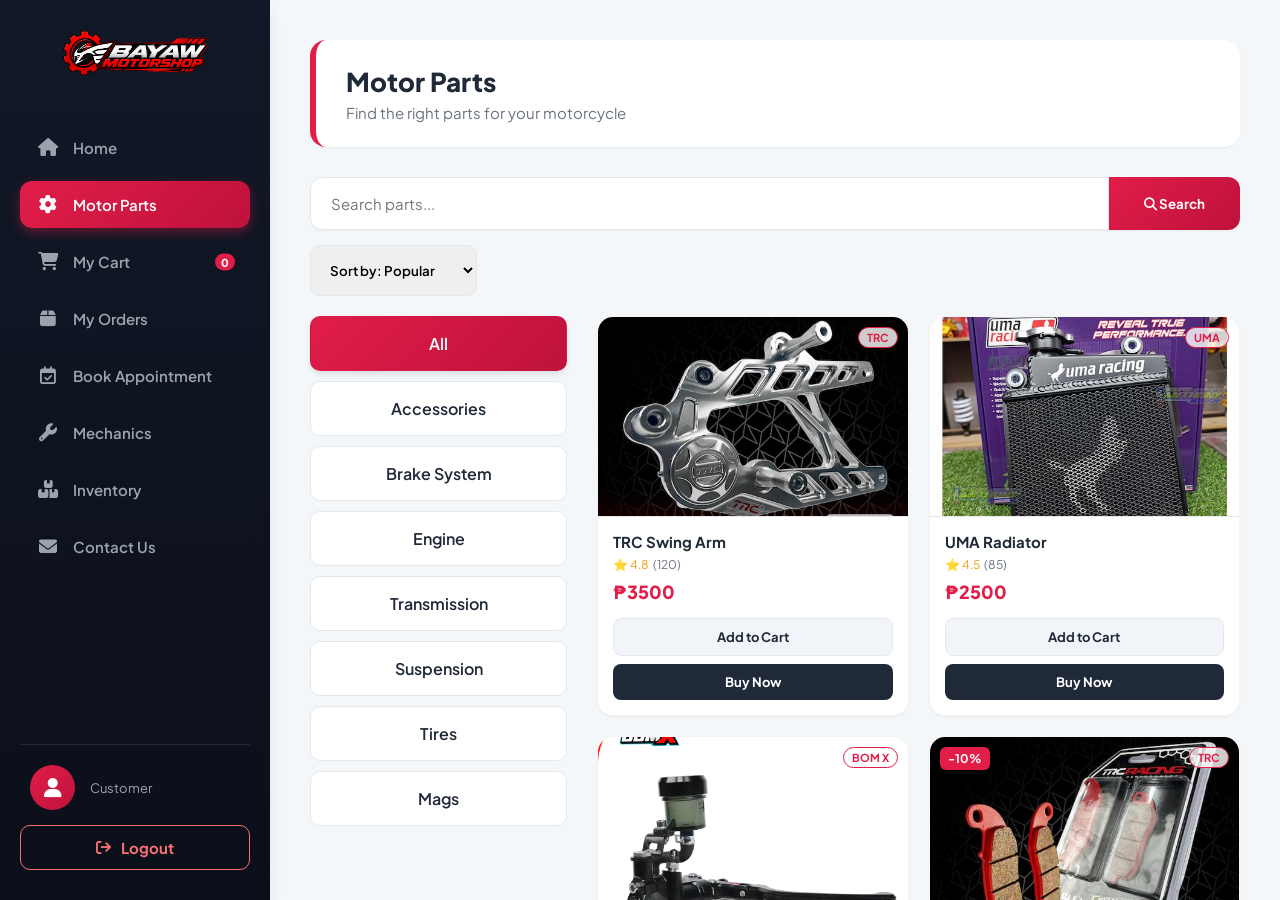
==== commit a43ac6cb: "Update motor-parts.html" ====
--- a/motor-parts.html
+++ b/motor-parts.html
@@ -78,9 +78,9 @@
                         </div>
                         <div class="product-card" data-category="accessories" data-price="2500">
                             <div class="brand-badge">UMA</div>
-                            <img src="images/UMARadiator.png" alt="UMA Radiator">
+                            <img src="images/UMAradiator.png" alt="UMA Radiator">
                             <div class="product-info"><h4>UMA Radiator</h4><div class="rating">⭐ 4.5 <span>(85)</span></div><div class="price-container"><span class="price">₱2500</span></div>
-                                <button class="btn-add-cart" onclick="addToCart('A2', 'UMA Radiator', 2500, 'images/UMARadiator.png')">Add to Cart</button>
+                                <button class="btn-add-cart" onclick="addToCart('A2', 'UMA Radiator', 2500, 'images/UMAradiator.png')">Add to Cart</button>
                                 <button class="btn-buy-now" onclick="buyNow('A2', 'UMA Radiator', 2500, 'images/UMAradiator.png')">Buy Now</button>
                             </div>
                         </div>
@@ -318,4 +318,4 @@
         updateCartBadge();
     </script>
 </body>
-</html>+</html>
